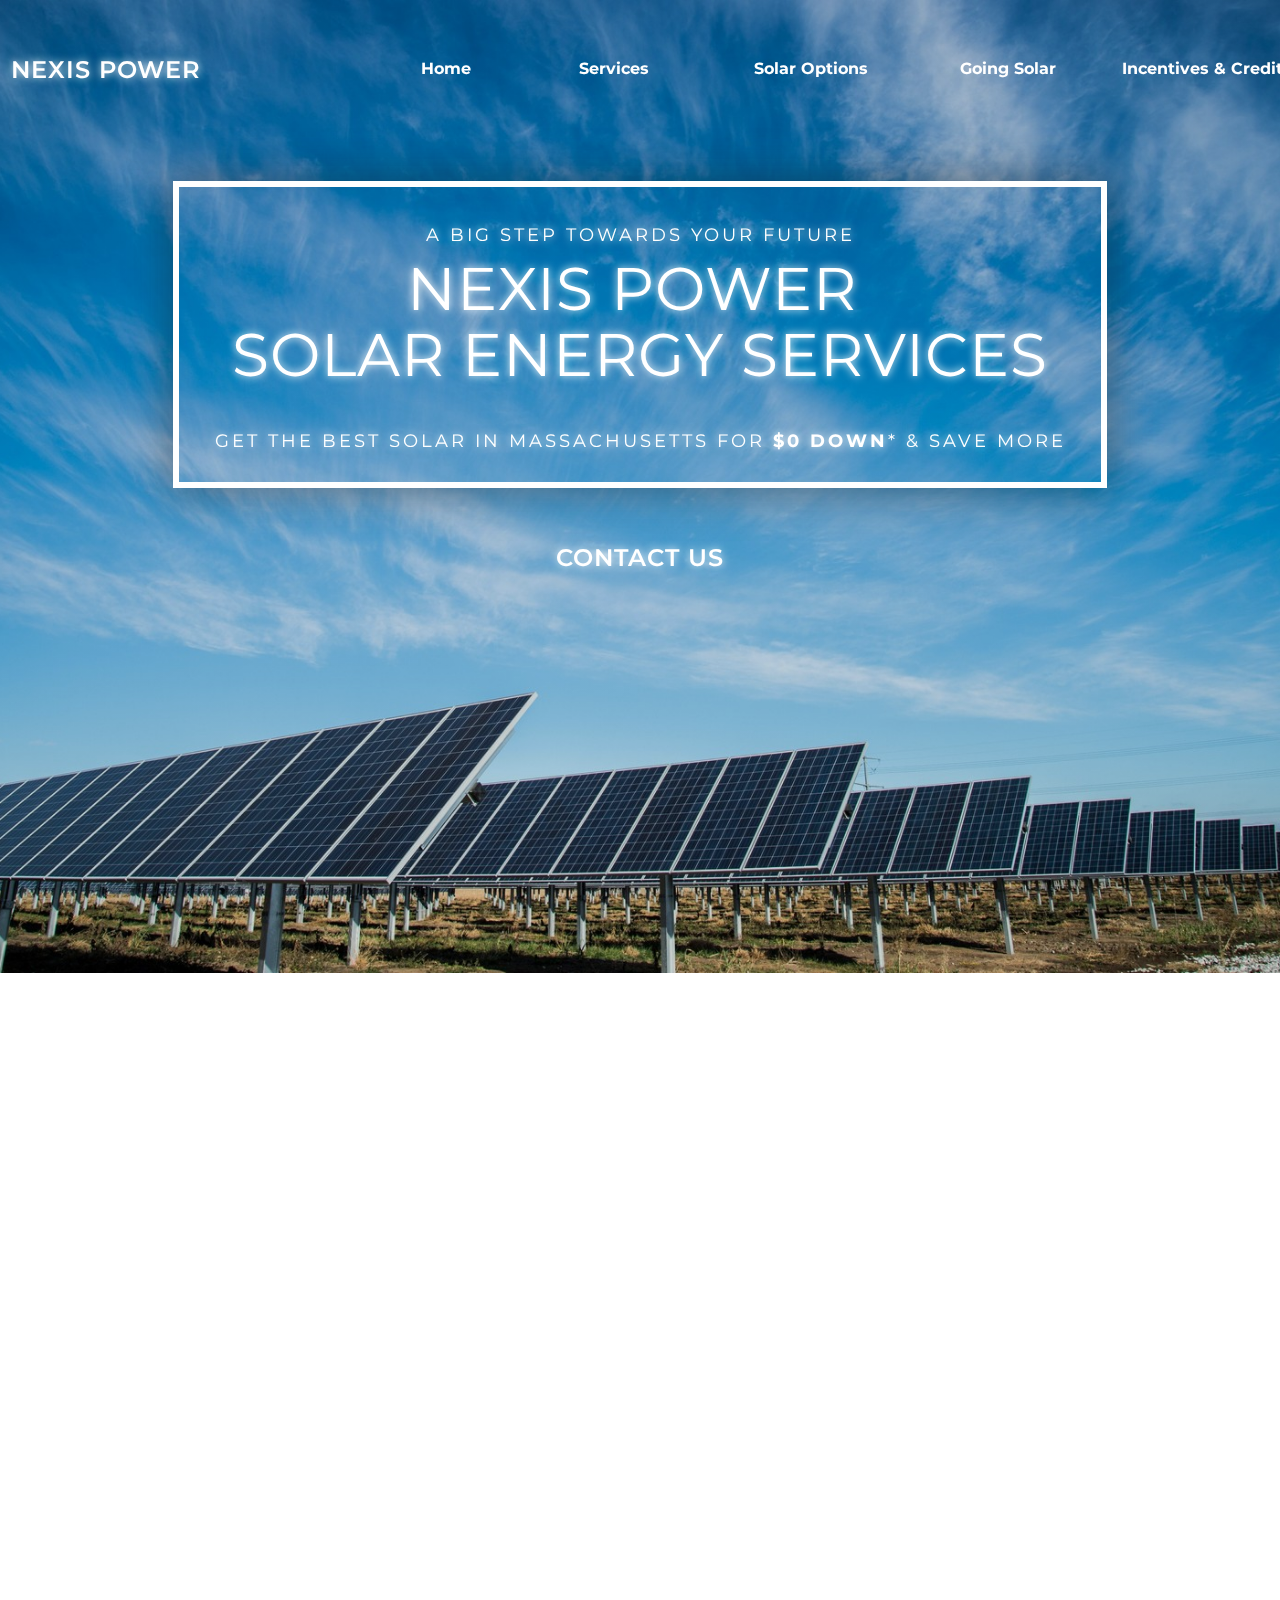
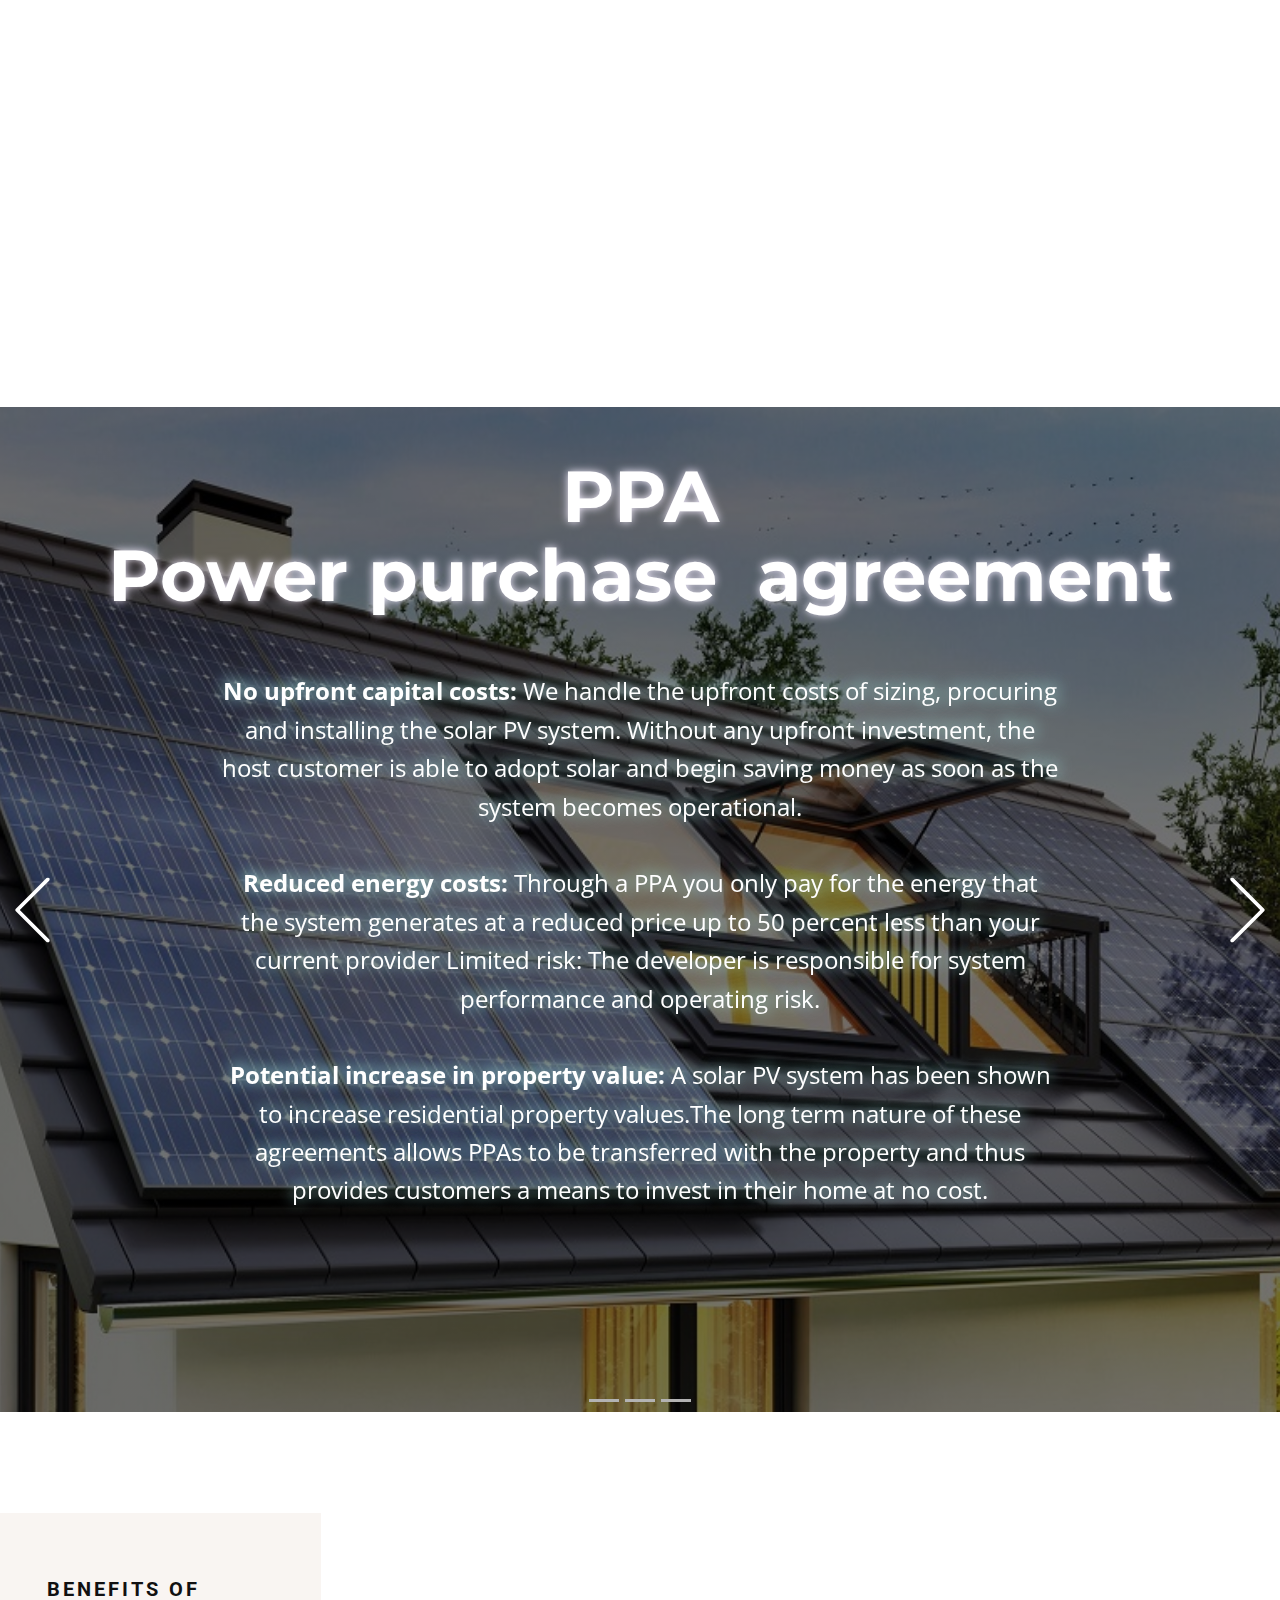
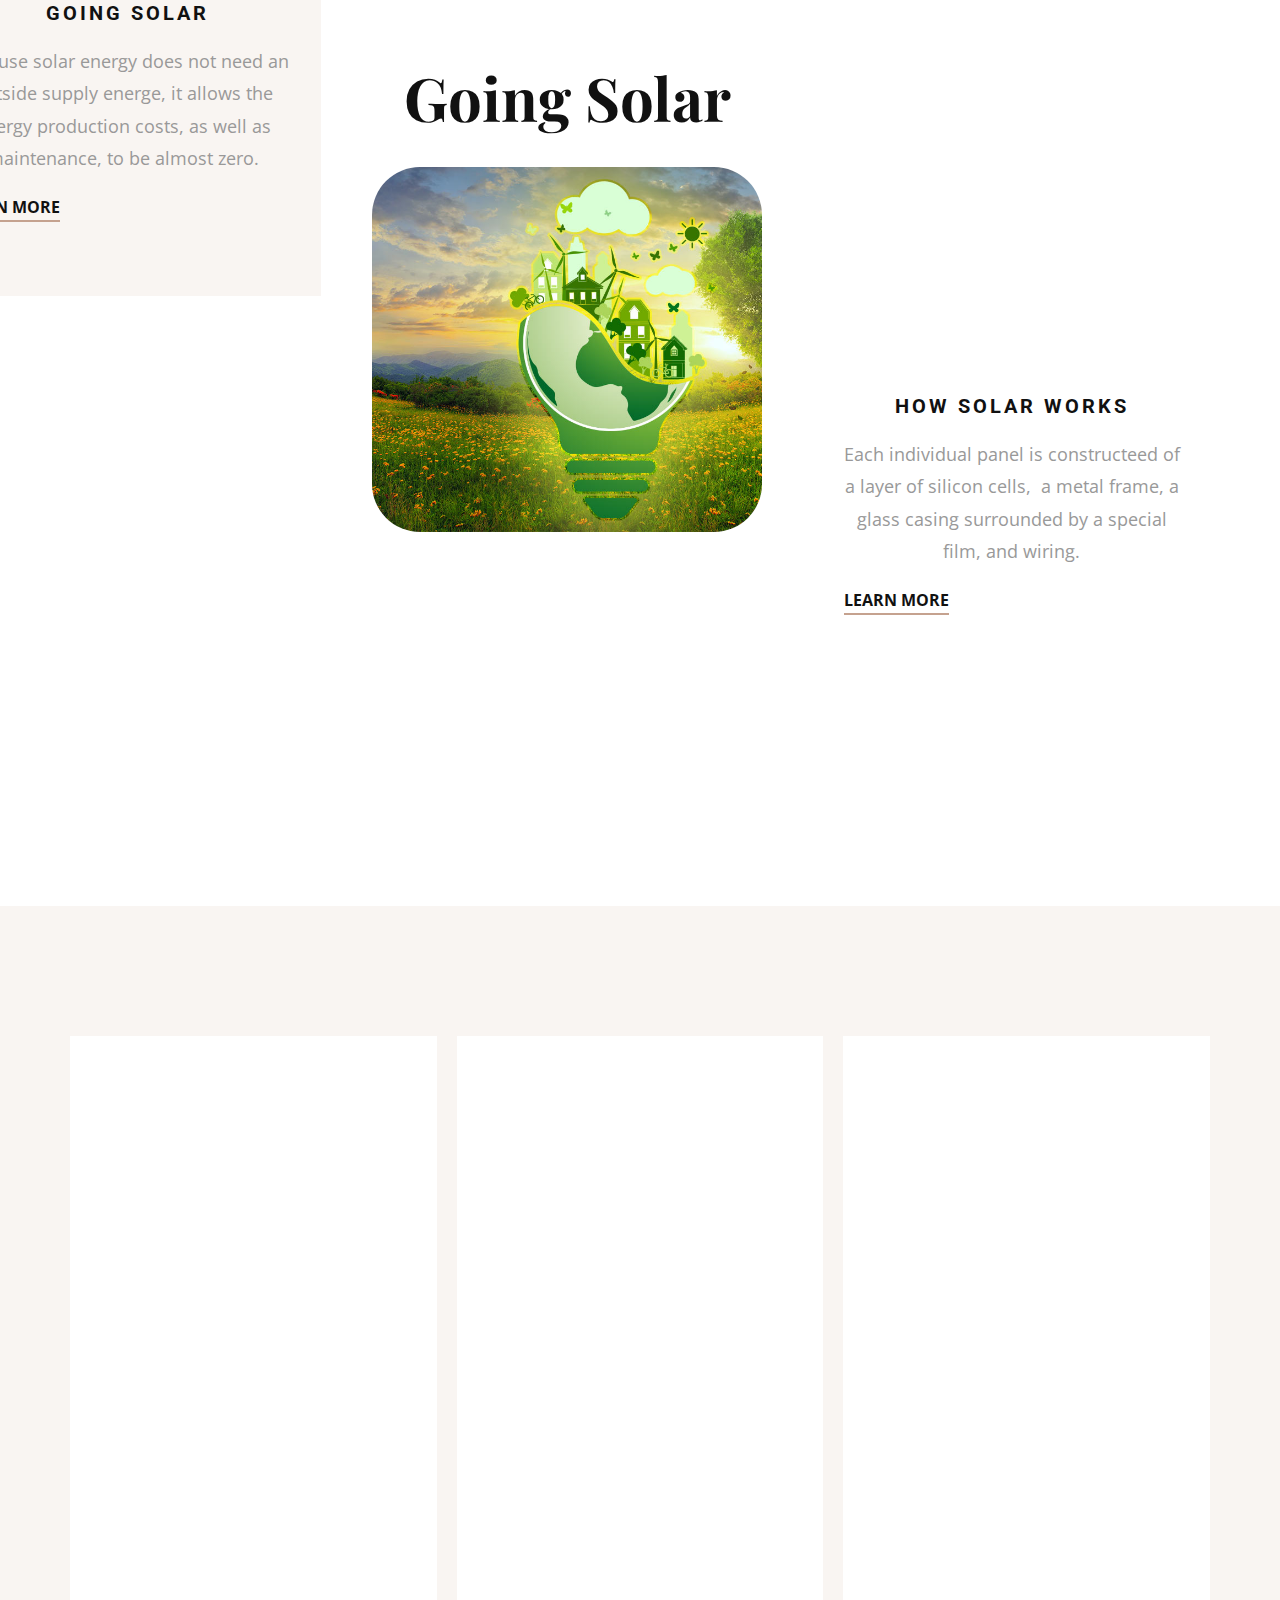
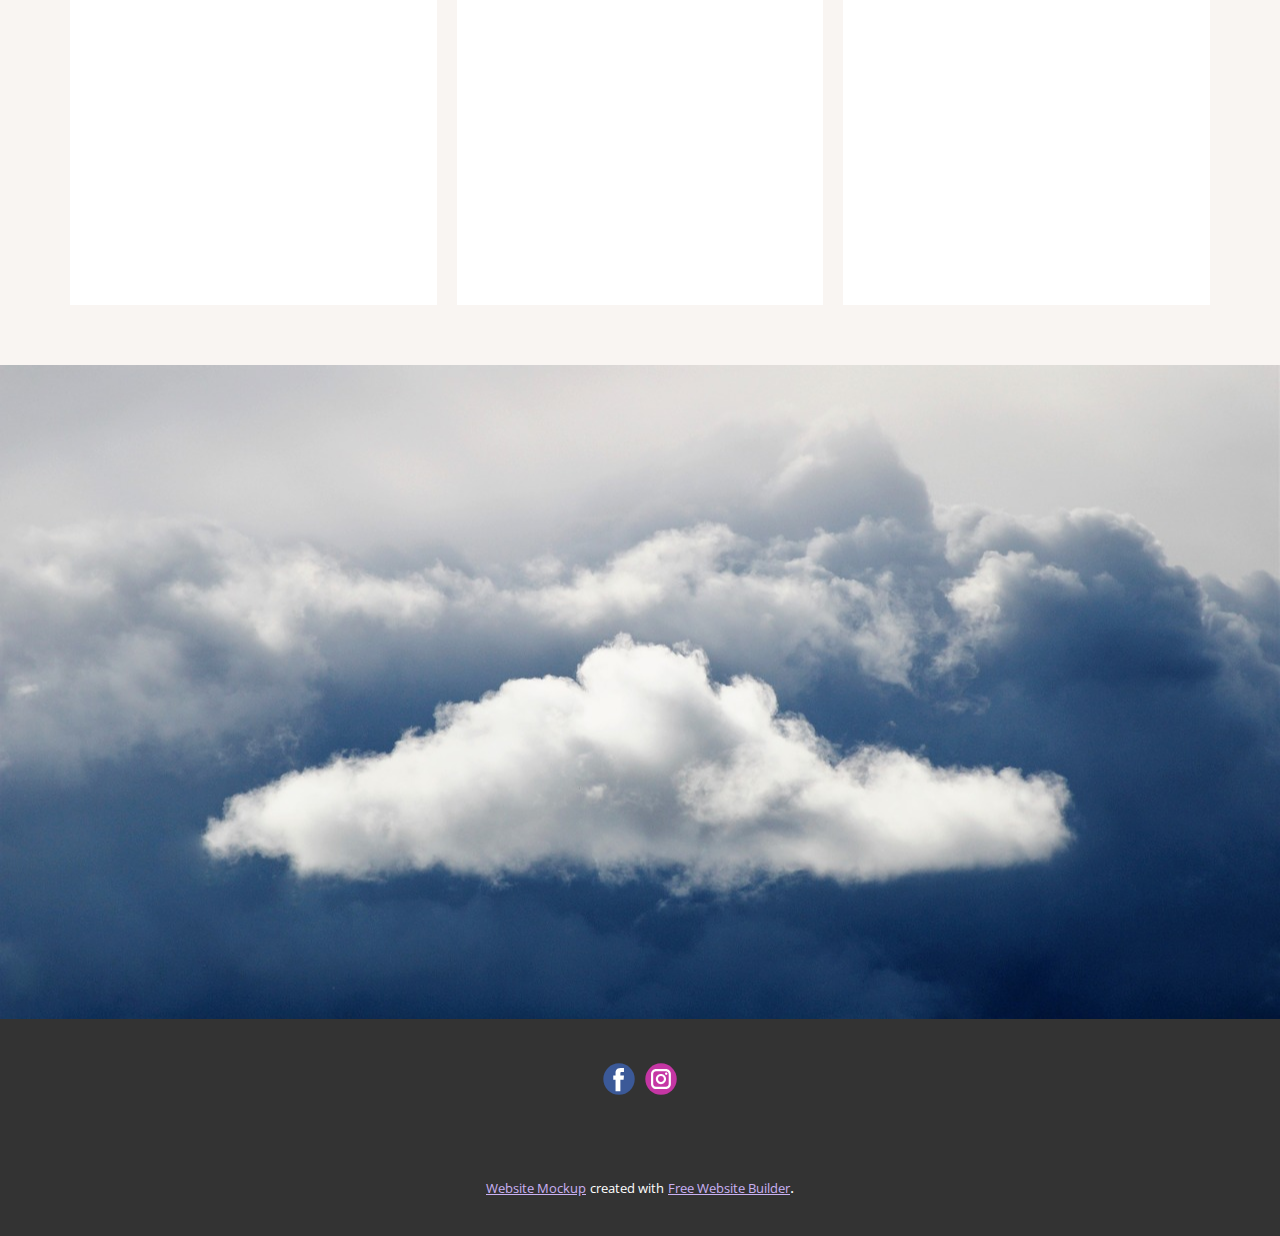
==== Home.html @ 0cfd1c42 "wen" ====
<!DOCTYPE html>
<html style="font-size: 16px;">
  <head>
    <meta name="viewport" content="width=device-width, initial-scale=1.0">
    <meta charset="utf-8">
    <meta name="keywords" content="Nature is pleased with simplicity, 1, 2, 3, 4, 5, 6, The mountainsare calling">
    <meta name="description" content="">
    <meta name="page_type" content="np-template-header-footer-from-plugin">
    <title>Home</title>
    <link rel="stylesheet" href="nicepage.css" media="screen">
<link rel="stylesheet" href="Home.css" media="screen">
    <script class="u-script" type="text/javascript" src="jquery.js" defer=""></script>
    <script class="u-script" type="text/javascript" src="nicepage.js" defer=""></script>
    <meta name="generator" content="Nicepage 4.3.3, nicepage.com">
    <link id="u-theme-google-font" rel="stylesheet" href="https://fonts.googleapis.com/css?family=Roboto:100,100i,300,300i,400,400i,500,500i,700,700i,900,900i|Open+Sans:300,300i,400,400i,600,600i,700,700i,800,800i">
    <link id="u-page-google-font" rel="stylesheet" href="https://fonts.googleapis.com/css?family=Montserrat:100,100i,200,200i,300,300i,400,400i,500,500i,600,600i,700,700i,800,800i,900,900i|Playfair+Display:400,400i,500,500i,600,600i,700,700i,800,800i,900,900i">
    
    
    
    
    
    
    
    <script type="application/ld+json">{
		"@context": "http://schema.org",
		"@type": "Organization",
		"name": "",
		"logo": "images/image.png",
		"sameAs": [
				"https://www.facebook.com/profile.php?id=100072316356829",
				"https://www.instagram.com/nexispower/"
		]
}</script>
    <meta name="theme-color" content="#8148e3">
    <meta property="og:title" content="Home">
    <meta property="og:type" content="website">
  </head>
  <body class="u-body u-overlap u-overlap-contrast"><header class="u-align-center-sm u-align-center-xs u-clearfix u-header" id="sec-ebdf"><div class="u-clearfix u-sheet u-sheet-1">
        <a href="Home.html" data-page-id="698400039" class="u-image u-logo u-image-1" data-image-width="835" data-image-height="867" data-animation-name="fadeIn" data-animation-duration="1000" data-animation-direction="Down" title="Home">
          <img src="images/image.png" class="u-logo-image u-logo-image-1">
        </a>
        <nav class="u-align-left u-menu u-menu-dropdown u-offcanvas u-menu-1">
          <div class="menu-collapse u-custom-font u-font-montserrat" style="font-size: 1rem; font-weight: 700;">
            <a class="u-button-style u-custom-text-active-color u-custom-text-color u-custom-text-hover-color u-nav-link" href="#">
              <svg class="u-svg-link" preserveAspectRatio="xMidYMin slice" viewBox="0 0 302 302" style=""><use xmlns:xlink="http://www.w3.org/1999/xlink" xlink:href="#svg-8a8f"></use></svg>
              <svg xmlns="http://www.w3.org/2000/svg" xmlns:xlink="http://www.w3.org/1999/xlink" version="1.1" id="svg-8a8f" x="0px" y="0px" viewBox="0 0 302 302" style="enable-background:new 0 0 302 302;" xml:space="preserve" class="u-svg-content"><g><rect y="36" width="302" height="30"></rect><rect y="236" width="302" height="30"></rect><rect y="136" width="302" height="30"></rect>
</g><g></g><g></g><g></g><g></g><g></g><g></g><g></g><g></g><g></g><g></g><g></g><g></g><g></g><g></g><g></g></svg>
            </a>
          </div>
          <div class="u-custom-menu u-nav-container">
            <ul class="u-custom-font u-font-montserrat u-nav u-unstyled u-nav-1"><li class="u-nav-item"><a class="u-button-style u-nav-link u-text-active-white u-text-hover-palette-4-light-1 u-text-white" href="Home.html" style="padding: 6px 20px;">Home</a>
</li></ul>
          </div>
          <div class="u-custom-menu u-nav-container-collapse">
            <div class="u-align-center u-black u-container-style u-inner-container-layout u-opacity u-opacity-95 u-sidenav">
              <div class="u-inner-container-layout u-sidenav-overflow">
                <div class="u-menu-close"></div>
                <ul class="u-align-center u-nav u-popupmenu-items u-unstyled u-nav-2"><li class="u-nav-item"><a class="u-button-style u-nav-link" href="Home.html" style="padding: 10px 20px;">Home</a>
</li></ul>
              </div>
            </div>
            <div class="u-black u-menu-overlay u-opacity u-opacity-70"></div>
          </div>
        </nav>
        <div class="u-list u-list-1">
          <div class="u-repeater u-repeater-1">
            <div class="u-container-style u-list-item u-repeater-item">
              <div class="u-container-layout u-similar-container u-valign-middle u-container-layout-1">
                <a href="Home.html#carousel_29cf" data-page-id="698400039" class="u-btn u-button-style u-custom-font u-custom-item u-font-montserrat u-none u-text-hover-palette-4-light-2 u-btn-1">Services</a>
              </div>
            </div>
            <div class="u-container-style u-list-item u-repeater-item">
              <div class="u-container-layout u-similar-container u-valign-middle u-container-layout-2">
                <a href="Home.html#carousel_e91b" data-page-id="698400039" class="u-btn u-button-style u-custom-font u-custom-item u-font-montserrat u-none u-text-hover-palette-4-light-2 u-btn-2">Solar Options</a>
              </div>
            </div>
            <div class="u-container-style u-list-item u-repeater-item">
              <div class="u-container-layout u-similar-container u-valign-middle u-container-layout-3">
                <a href="Home.html#carousel_7b20" data-page-id="698400039" class="u-btn u-button-style u-custom-font u-custom-item u-font-montserrat u-none u-text-hover-palette-4-light-2 u-btn-3">Going Solar</a>
              </div>
            </div>
            <div class="u-container-style u-list-item u-repeater-item">
              <div class="u-container-layout u-similar-container u-valign-middle u-container-layout-4">
                <a href="Home.html#carousel_dab4" data-page-id="698400039" class="u-btn u-button-style u-custom-font u-custom-item u-font-montserrat u-none u-text-hover-palette-4-light-2 u-btn-4">Incentives &amp; Credits</a>
              </div>
            </div>
            <div class="u-container-style u-list-item u-repeater-item">
              <div class="u-container-layout u-similar-container u-valign-middle u-container-layout-5">
                <a href="Home.html#carousel_3aae" data-page-id="698400039" class="u-btn u-button-style u-custom-font u-custom-item u-font-montserrat u-none u-text-hover-palette-4-light-2 u-btn-5">Contact us</a>
              </div>
            </div>
          </div>
        </div>
        <h1 class="u-custom-font u-font-montserrat u-text u-text-white u-title u-text-1" data-animation-name="fadeIn" data-animation-duration="1000" data-animation-direction="Down"><b></b>NEXIS POWER
        </h1>
      </div></header>
    <section class="u-clearfix u-image u-shading u-section-1" id="carousel_f28c" data-image-width="4928" data-image-height="3280">
      <div class="u-clearfix u-sheet u-sheet-1">
        <div class="u-align-center u-border-6 u-border-white u-container-style u-expanded-width-xs u-group u-group-1" data-animation-name="fadeIn" data-animation-duration="1000" data-animation-direction="">
          <div class="u-container-layout u-container-layout-1">
            <h6 class="u-custom-font u-font-montserrat u-text u-text-1"> A BIG STEP TOW​ARDS YOUR FUTURE</h6>
            <h1 class="u-custom-font u-font-montserrat u-text u-title u-text-2"><b></b>NEXIS POWER&nbsp;<br>SOLAR ENERGY SERVICES
            </h1>
            <h6 class="u-custom-font u-font-montserrat u-text u-text-3"> Get the Best Solar in Massachusetts for<span style="font-weight: 700;"> $0 Down</span>* &amp; Save More
            </h6>
          </div>
        </div>
        <h1 class="u-custom-font u-font-montserrat u-text u-text-white u-title u-text-4" data-animation-name="fadeIn" data-animation-duration="1000" data-animation-direction="Down">
          <a class="u-active-none u-border-none u-btn u-button-link u-button-style u-hover-none u-none u-text-body-alt-color u-text-hover-palette-4-light-2 u-btn-1" href="Home.html#carousel_3aae" data-page-id="698400039">CONTACT US</a>
        </h1>
      </div>
    </section>
    <section class="u-clearfix u-section-2" id="carousel_29cf">
      <div class="u-clearfix u-sheet u-sheet-1">
        <div class="u-list u-list-1">
          <div class="u-repeater u-repeater-1">
            <div class="u-align-center u-container-style u-list-item u-opacity u-opacity-60 u-repeater-item u-shape-rectangle" data-animation-name="fadeIn" data-animation-duration="2000" data-animation-direction="">
              <div class="u-container-layout u-similar-container u-container-layout-1"><span class="u-file-icon u-icon u-icon-1"><img src="images/861110.png" alt=""></span>
                <h3 class="u-custom-font u-font-playfair-display u-text u-text-1"> Solar panel&nbsp;<br>system design
                </h3>
                <p class="u-text u-text-grey-40 u-text-2"> At Nexis Power we use the most advanced technology to build you a highly optimal system design.</p>
              </div>
            </div>
          </div>
        </div>
        <div class="u-list u-list-2">
          <div class="u-repeater u-repeater-2">
            <div class="u-align-center u-container-style u-list-item u-opacity u-opacity-60 u-repeater-item u-shape-rectangle" data-animation-name="fadeIn" data-animation-duration="2000" data-animation-direction="">
              <div class="u-container-layout u-similar-container u-container-layout-2"><span class="u-file-icon u-icon u-icon-2"><img src="images/1077147.png" alt=""></span>
                <h3 class="u-custom-font u-font-playfair-display u-text u-text-3">Installation&nbsp;<br>process
                </h3>
                <p class="u-text u-text-grey-40 u-text-4"> We will take care of enginering, installing, and getting your system turn on.<br><i></i>
                </p>
              </div>
            </div>
          </div>
        </div>
        <div class="u-list u-list-3">
          <div class="u-repeater u-repeater-3">
            <div class="u-align-center u-container-style u-list-item u-opacity u-opacity-60 u-repeater-item u-shape-rectangle" data-animation-name="fadeIn" data-animation-duration="2000" data-animation-direction="">
              <div class="u-container-layout u-similar-container u-container-layout-3"><span class="u-file-icon u-icon u-icon-3"><img src="images/1055683.png" alt=""></span>
                <h3 class="u-custom-font u-font-playfair-display u-text u-text-5">System performance and monitoring</h3>
                <p class="u-text u-text-grey-40 u-text-6"> We monitor the system and ensure its proper functioning.<br><i></i>
                </p>
              </div>
            </div>
          </div>
        </div>
        <div class="u-list u-list-4">
          <div class="u-repeater u-repeater-4">
            <div class="u-align-center u-container-style u-list-item u-opacity u-opacity-60 u-repeater-item u-shape-rectangle" data-animation-name="fadeIn" data-animation-duration="2000" data-animation-direction="">
              <div class="u-container-layout u-similar-container u-container-layout-4"><span class="u-file-icon u-icon u-icon-4"><img src="images/1469975.png" alt=""></span>
                <h3 class="u-custom-font u-font-playfair-display u-text u-text-7">Consultation and<br>proposal
                </h3>
                <p class="u-text u-text-grey-40 u-text-8"> We advise and educate you on all the options we offer so that you can choose the best option for you and your home.<br><i></i><i></i><i></i>
                </p>
              </div>
            </div>
          </div>
        </div>
        <div class="u-list u-list-5">
          <div class="u-repeater u-repeater-5">
            <div class="u-align-center u-container-style u-list-item u-opacity u-opacity-60 u-repeater-item u-shape-rectangle" data-animation-name="fadeIn" data-animation-duration="2000" data-animation-direction="">
              <div class="u-container-layout u-similar-container u-container-layout-5"><span class="u-file-icon u-icon u-icon-5"><img src="images/3307001.png" alt=""></span>
                <h3 class="u-custom-font u-font-playfair-display u-text u-text-9">Lifetime<br>Warranty
                </h3>
                <p class="u-text u-text-grey-40 u-text-10"> We warranty your roof for 10 years and your panels for 25 years.<br><i></i><i></i><i></i><i></i>
                </p>
              </div>
            </div>
          </div>
        </div>
        <div class="u-list u-list-6">
          <div class="u-repeater u-repeater-6">
            <div class="u-align-center u-container-style u-list-item u-opacity u-opacity-60 u-repeater-item u-shape-rectangle" data-animation-name="fadeIn" data-animation-duration="2000" data-animation-direction="">
              <div class="u-container-layout u-similar-container u-container-layout-6"><span class="u-file-icon u-icon u-icon-6"><img src="images/1033949.png" alt=""></span>
                <h3 class="u-custom-font u-font-playfair-display u-text u-text-11">Customer&nbsp;<br>Care
                </h3>
                <p class="u-text u-text-grey-40 u-text-12"> We are available to you at&nbsp;<br>anytime during business hours.<br><i></i>
                </p>
              </div>
            </div>
          </div>
        </div>
      </div>
    </section>
    <section class="u-carousel u-slide u-block-a4b6-1" id="carousel_e91b" data-interval="6000" data-u-ride="carousel">
      <ol class="u-absolute-hcenter u-carousel-indicators u-block-a4b6-2">
        <li data-u-target="#carousel_e91b" data-u-slide-to="0" class="u-active u-grey-30"></li>
        <li data-u-target="#carousel_e91b" class="u-grey-30" data-u-slide-to="1"></li>
        <li data-u-target="#carousel_e91b" class="u-grey-30" data-u-slide-to="2"></li>
      </ol>
      <div class="u-carousel-inner" role="listbox">
        <div class="u-active u-align-center u-carousel-item u-clearfix u-image u-shading u-section-3-1" src="" data-image-width="1000" data-image-height="600">
          <div class="u-clearfix u-sheet u-sheet-1">
            <h1 class="u-custom-font u-font-montserrat u-text u-title u-text-1"> PPA<br>Power purchase&nbsp; agreement
            </h1>
            <p class="u-align-left u-large-text u-text u-text-variant u-text-2">
              <span style="font-weight: 700;">No upfront capital costs:</span> We handle the upfront costs of sizing, procuring and installing the solar PV system. Without any upfront investment, the host customer is able to adopt solar and begin saving money as soon as the system becomes operational.<br>
              <br>
              <span style="font-weight: 700;">Reduced energy costs:</span> Through a PPA you only pay for the energy that the system generates at a reduced price up to 50 percent less than your current provider Limited risk: The developer is responsible for system performance and operating risk.<br>
              <br>
              <span style="font-weight: 700;">Potential increase in property value: </span>A solar PV system has been shown to increase residential property values.The long term nature of these agreements allows PPAs to be transferred with the property and thus provides customers a means to invest in their home at no cost.
            </p>
          </div>
        </div>
        <div class="u-align-center u-carousel-item u-clearfix u-image u-shading u-section-3-2" src="" data-image-width="1280" data-image-height="853">
          <div class="u-clearfix u-sheet u-sheet-1">
            <h1 class="u-custom-font u-font-montserrat u-text u-text-default u-title u-text-1"> LOANS<br>Low interest loan
            </h1>
            <p class="u-large-text u-text u-text-variant u-text-2">
              <span style="font-size: 2.25rem;">With a solar loan, the homeowner owns the solar system fully by the end of the loan's term when fully paid off, we provide maintenance, monitoring, and repairs on your system with a solar loan as the financing option. </span>
            </p>
          </div>
        </div>
        <div class="u-align-center u-carousel-item u-clearfix u-image u-shading u-section-3-3" src="" data-image-width="1200" data-image-height="800">
          <div class="u-clearfix u-sheet u-sheet-1">
            <h1 class="u-custom-font u-font-montserrat u-text u-text-default u-title u-text-1"> DIRECT PURCHASE<br>Cash Option
            </h1>
            <p class="u-align-center u-large-text u-text u-text-variant u-text-2"> Direct purchasing involves buying the solar electric system outright, without the need for a loan or other financing mechanisms. This is typically the least expensive path to solar ownership, and provides the highest return on investment over time. At the same time, purchasing a solar electric system has the largest up-front cash investment. There are several programs and financial incentives available to help defray the up-front cost.</p>
          </div>
        </div>
      </div>
      <a class="u-absolute-vcenter u-carousel-control u-carousel-control-prev u-text-white u-block-a4b6-3" href="#carousel_e91b" role="button" data-u-slide="prev">
        <span aria-hidden="true">
          <svg viewBox="0 0 477.175 477.175"><path d="M145.188,238.575l215.5-215.5c5.3-5.3,5.3-13.8,0-19.1s-13.8-5.3-19.1,0l-225.1,225.1c-5.3,5.3-5.3,13.8,0,19.1l225.1,225
                    c2.6,2.6,6.1,4,9.5,4s6.9-1.3,9.5-4c5.3-5.3,5.3-13.8,0-19.1L145.188,238.575z"></path></svg>
        </span>
        <span class="sr-only">Previous</span>
      </a>
      <a class="u-absolute-vcenter u-carousel-control u-carousel-control-next u-text-white u-block-a4b6-4" href="#carousel_e91b" role="button" data-u-slide="next">
        <span aria-hidden="true">
          <svg viewBox="0 0 477.175 477.175"><path d="M360.731,229.075l-225.1-225.1c-5.3-5.3-13.8-5.3-19.1,0s-5.3,13.8,0,19.1l215.5,215.5l-215.5,215.5
                    c-5.3,5.3-5.3,13.8,0,19.1c2.6,2.6,6.1,4,9.5,4c3.4,0,6.9-1.3,9.5-4l225.1-225.1C365.931,242.875,365.931,234.275,360.731,229.075z"></path></svg>
        </span>
        <span class="sr-only">Next</span>
      </a>
    </section>
    <section class="u-clearfix u-section-4" id="carousel_7b20">
      <div class="u-clearfix u-sheet u-sheet-1">
        <div class="u-clearfix u-gutter-48 u-layout-wrap u-layout-wrap-1">
          <div class="u-gutter-0 u-layout">
            <div class="u-layout-row">
              <div class="u-size-20 u-size-60-md">
                <div class="u-layout-col">
                  <div class="u-align-center u-container-style u-layout-cell u-palette-2-light-3 u-right-cell u-size-30 u-layout-cell-1">
                    <div class="u-container-layout u-container-layout-1">
                      <h4 class="u-text u-text-1">benefits of<br>&nbsp;going solar
                      </h4>
                      <p class="u-text u-text-grey-40 u-text-2">Because solar energy does not need an outside supply energe, it allows the energy production costs, as well as maintenance, to be almost zero.</p>
                      <a href="files/BENEFITS.jpg" class="u-active-none u-border-2 u-border-palette-2-base u-btn u-btn-rectangle u-button-style u-file-link u-hover-none u-none u-text-active-palette-2-light-2 u-text-body-color u-text-hover-palette-2-light-2 u-btn-1" target="_blank">learn more</a>
                    </div>
                  </div>
                  <div class="u-align-left u-container-style u-image u-layout-cell u-radius-48 u-right-cell u-size-30 u-image-1" data-animation-name="fadeIn" data-animation-duration="2000" data-animation-direction="" data-image-width="612" data-image-height="350">
                    <div class="u-container-layout u-container-layout-2"></div>
                  </div>
                </div>
              </div>
              <div class="u-size-20 u-size-30-md">
                <div class="u-layout-col">
                  <div class="u-align-center u-container-style u-layout-cell u-size-60 u-layout-cell-3">
                    <div class="u-container-layout">
                      <h3 class="u-custom-font u-font-playfair-display u-text u-text-3">Going Solar</h3>
                      <img class="u-image u-image-round u-radius-48 u-image-2" src="images/energy-efficient-bulbs-will-save-up-to-80-on-electricity.jpg" data-image-width="1200" data-image-height="662">
                    </div>
                  </div>
                </div>
              </div>
              <div class="u-size-20 u-size-30-md">
                <div class="u-layout-col">
                  <div class="u-container-style u-layout-cell u-left-cell u-radius-48 u-size-30 u-layout-cell-4" data-animation-name="fadeIn" data-animation-duration="2000" data-animation-direction="">
                    <div class="u-container-layout u-valign-bottom u-container-layout-4">
                      <img class="u-image u-image-round u-radius-47 u-image-3" src="images/47bf24e5f576c694b5ab08dd0b5e07ca202f721515b05fe284ed5ae839e3652b6c1812608269718e4490f986f56ecf8396f485ce5b8a7afbf679f1_1280.jpg" data-image-width="1280" data-image-height="853">
                    </div>
                  </div>
                  <div class="u-align-center u-container-style u-layout-cell u-left-cell u-size-30 u-layout-cell-5">
                    <div class="u-container-layout u-container-layout-5">
                      <h4 class="u-text u-text-4">how solar works</h4>
                      <p class="u-text u-text-grey-40 u-text-5">Each individual panel is constructeed of a layer of silicon cells,&nbsp; a metal frame, a glass casing surrounded by a special film, and wiring.</p>
                      <a href="files/HOWSOLARWORKS.jpg" class="u-active-none u-border-2 u-border-palette-2-base u-btn u-btn-rectangle u-button-style u-file-link u-hover-none u-none u-text-active-palette-2-light-2 u-text-body-color u-text-hover-palette-2-light-2 u-btn-2" target="_blank">learn more</a>
                    </div>
                  </div>
                </div>
              </div>
            </div>
          </div>
        </div>
      </div>
    </section>
    <section class="u-clearfix u-palette-2-light-3 u-section-5" id="carousel_dab4">
      <div class="u-clearfix u-sheet u-sheet-1">
        <h3 class="u-align-center u-text u-text-default u-text-1" data-animation-name="fadeIn" data-animation-duration="1000" data-animation-direction=""> INCENTIVES &amp; CREDITS</h3>
        <div class="u-expanded-width u-list u-list-1">
          <div class="u-repeater u-repeater-1">
            <div class="u-container-style u-list-item u-repeater-item u-video-cover u-white">
              <div class="u-container-layout u-similar-container u-valign-top u-container-layout-1">
                <img alt="" class="u-expanded-width u-image u-image-default u-image-1" data-image-width="1280" data-image-height="709" src="images/8e728cbefd46682136ebfcb55ae6e67946afb5b3ab54146cc54f688f3657fb1965c3439f141f74711b36a73ae929752d99a06de12622b88a4f72f2_1280.jpg" data-animation-name="fadeIn" data-animation-duration="1000" data-animation-direction="">
                <h3 class="u-align-center u-text u-text-default u-text-2" data-animation-name="fadeIn" data-animation-duration="1000" data-animation-direction=""> 26% FEDERAL SOLAR TAX CREDIT</h3>
                <p class="u-align-justify u-text u-text-grey-40 u-text-3" data-animation-name="fadeIn" data-animation-duration="1000" data-animation-direction="">
                  <span class="u-text-black"> In 2021, the solar panel tax credit allows homeowners to claim 26% of their total solar installation costs from their federal tax liability if they install and have their solar PV system in service by the end of the year.<br>
                    <br>The extension gives homeowners two additional years to save big on solar, but under the new extension plans, the federal ITC will be eliminated entirely for residential solar energy systems in 2024.<br>
                    <br>For a $35,000 solar panel installation, that’s a tax credit savings of $9,100!<br>
                    <br>
                  </span>
                  <br>
                </p>
              </div>
            </div>
            <div class="u-container-style u-list-item u-repeater-item u-white u-list-item-2">
              <div class="u-container-layout u-similar-container u-valign-top u-container-layout-2">
                <img alt="" class="u-expanded-width u-image u-image-default u-image-2" data-image-width="1280" data-image-height="722" src="images/fb0b5ed797b63c3a5323021c1da05c0708b831563ceda743736a4389a697744c89426417bde935014c466d79d59df79e69d7b87f0452a167860981_1280.jpg" data-animation-name="fadeIn" data-animation-duration="1000" data-animation-direction="">
                <h3 class="u-align-center u-text u-text-default u-text-4" data-animation-name="fadeIn" data-animation-duration="1000" data-animation-direction=""> MASS. STATE SOLAR TAX CREDITS</h3>
                <p class="u-align-justify u-text u-text-grey-40 u-text-5" data-animation-name="fadeIn" data-animation-duration="1000" data-animation-direction="">
                  <span class="u-text-black"> In addition to saving on your federal taxes, you can reduce your MA state taxes after installing solar as well. The Massachusetts state tax credit can total 15% of your solar installation costs, up to a $1,000 value.<br>
                    <br>Plus, in Massachusetts solar installations are exempt from property and sales taxes! This means that while solar may increase the value of your home, it won’t increase the value of your property taxes and with the sales tax exemption, you automatically save the MA 6.25% sales tax upfront.<br>
                    <br>Take control of your home’s energy and start saving.
                  </span>
                  <br>
                  <br>
                </p>
              </div>
            </div>
            <div class="u-container-style u-list-item u-repeater-item u-video-cover u-white">
              <div class="u-container-layout u-similar-container u-valign-top u-container-layout-3">
                <img alt="" class="u-expanded-width u-image u-image-default u-image-3" data-image-width="1280" data-image-height="853" src="images/c2eb896b46ef0c5fba5282f7574a4937e2cfff3800088b9476b4fe36b7f26988617164fe3731c27d6ebbe022a26bb2cb8f374a55ca03b4ddc7d83a_1280.jpg" data-animation-name="fadeIn" data-animation-duration="1000" data-animation-direction="">
                <h3 class="u-align-center u-text u-text-default u-text-6" data-animation-name="fadeIn" data-animation-duration="1000" data-animation-direction=""> MA SMART SOLAR INCENTIVE</h3>
                <p class="u-align-justify u-text u-text-grey-40 u-text-7" data-animation-name="fadeIn" data-animation-duration="1000" data-animation-direction="">
                  <span class="u-text-black"> Have your utility pay you for your solar energy production for a change! Through the SMART incentive solar program, you could earn monthly incentive payments up to 10 years!<br>
                    <br>The level of incentive depends on when you install and enter into a specific SMART block, which is on a first come, first served basis. The earlier you sign up, the more money you’ll stand to make each month over the next ten years!<br>
                    <br>Increase your energy savings through net metering from the excess solar energy you don’t end up using that gets sent back to the grid.
                  </span>
                  <br>
                  <br>
                </p>
              </div>
            </div>
          </div>
        </div>
      </div>
    </section>
    <section class="u-clearfix u-image u-section-6" id="carousel_3aae" data-image-width="1280" data-image-height="853">
      <div class="u-clearfix u-sheet u-valign-middle u-sheet-1">
        <div class="u-clearfix u-expanded-width u-layout-wrap u-layout-wrap-1">
          <div class="u-layout">
            <div class="u-layout-row">
              <div class="u-container-style u-image u-layout-cell u-size-30 u-image-1" data-animation-name="slideIn" data-animation-duration="2000" data-animation-direction="Left" data-image-width="1600" data-image-height="1065">
                <div class="u-container-layout u-valign-top u-container-layout-1">
                  <div class="u-image u-image-circle u-preserve-proportions u-image-2" alt="" data-image-width="835" data-image-height="867"></div>
                  <h1 class="u-custom-font u-font-montserrat u-text u-text-white u-title u-text-1" data-animation-name="fadeIn" data-animation-duration="1000" data-animation-direction="Down"><b></b>NEXIS POWER
                  </h1>
                </div>
              </div>
              <div class="u-align-center u-container-style u-image u-layout-cell u-size-30 u-image-3" data-animation-name="slideIn" data-animation-duration="2000" data-animation-direction="Right" data-image-width="1280" data-image-height="853">
                <div class="u-container-layout u-container-layout-2">
                  <h2 class="u-text u-text-default u-text-white u-text-2">Contact Us</h2>
                  <div class="u-expanded-width u-form u-form-1">
                    <form action="scripts/form-carousel_3aae.php" method="POST" class="u-clearfix u-form-spacing-10 u-form-vertical u-inner-form" style="padding: 10px" source="customphp" name="form">
                      <div class="u-form-group u-form-name u-label-none">
                        <label for="name-3b9a" class="u-label">Name</label>
                        <input type="text" placeholder="Enter your Name" id="name-3b9a" name="name" class="u-border-1 u-border-grey-30 u-input u-input-rectangle u-white" required="">
                      </div>
                      <div class="u-form-email u-form-group u-label-none">
                        <label for="email-3b9a" class="u-label">Email</label>
                        <input type="email" placeholder="Enter a valid email address" id="email-3b9a" name="email" class="u-border-1 u-border-grey-30 u-input u-input-rectangle u-white" required="">
                      </div>
                      <div class="u-form-group u-form-message u-label-none">
                        <label for="message-3b9a" class="u-label">Message</label>
                        <textarea placeholder="Enter your message" rows="4" cols="50" id="message-3b9a" name="message" class="u-border-1 u-border-grey-30 u-input u-input-rectangle u-white" required=""></textarea>
                      </div>
                      <div class="u-align-left u-form-group u-form-submit">
                        <a href="#" class="u-btn u-btn-submit u-button-style">Submit</a>
                        <input type="submit" value="submit" class="u-form-control-hidden">
                      </div>
                      <div class="u-form-send-message u-form-send-success"> Thank you! Your message has been sent. </div>
                      <div class="u-form-send-error u-form-send-message"> Unable to send your message. Please fix errors then try again. </div>
                      <input type="hidden" value="" name="recaptchaResponse">
                    </form>
                  </div>
                </div>
              </div>
            </div>
          </div>
        </div>
      </div>
    </section>
    
    
    <footer class="u-clearfix u-footer u-grey-80" id="sec-bf0e"><div class="u-clearfix u-sheet u-sheet-1">
        <div class="u-align-left u-social-icons u-spacing-10 u-social-icons-1">
          <a class="u-social-url" title="facebook" target="_blank" href="https://www.facebook.com/profile.php?id=100072316356829"><span class="u-icon u-social-facebook u-social-icon u-icon-1"><svg class="u-svg-link" preserveAspectRatio="xMidYMin slice" viewBox="0 0 112 112" style=""><use xmlns:xlink="http://www.w3.org/1999/xlink" xlink:href="#svg-56b3"></use></svg><svg class="u-svg-content" viewBox="0 0 112 112" x="0" y="0" id="svg-56b3"><circle fill="currentColor" cx="56.1" cy="56.1" r="55"></circle><path fill="#FFFFFF" d="M73.5,31.6h-9.1c-1.4,0-3.6,0.8-3.6,3.9v8.5h12.6L72,58.3H60.8v40.8H43.9V58.3h-8V43.9h8v-9.2
            c0-6.7,3.1-17,17-17h12.5v13.9H73.5z"></path></svg></span>
          </a>
          <a class="u-social-url" title="instagram" target="_blank" href="https://www.instagram.com/nexispower/"><span class="u-icon u-social-icon u-social-instagram u-icon-2"><svg class="u-svg-link" preserveAspectRatio="xMidYMin slice" viewBox="0 0 112 112" style=""><use xmlns:xlink="http://www.w3.org/1999/xlink" xlink:href="#svg-78fb"></use></svg><svg class="u-svg-content" viewBox="0 0 112 112" x="0" y="0" id="svg-78fb"><circle fill="currentColor" cx="56.1" cy="56.1" r="55"></circle><path fill="#FFFFFF" d="M55.9,38.2c-9.9,0-17.9,8-17.9,17.9C38,66,46,74,55.9,74c9.9,0,17.9-8,17.9-17.9C73.8,46.2,65.8,38.2,55.9,38.2
            z M55.9,66.4c-5.7,0-10.3-4.6-10.3-10.3c-0.1-5.7,4.6-10.3,10.3-10.3c5.7,0,10.3,4.6,10.3,10.3C66.2,61.8,61.6,66.4,55.9,66.4z"></path><path fill="#FFFFFF" d="M74.3,33.5c-2.3,0-4.2,1.9-4.2,4.2s1.9,4.2,4.2,4.2s4.2-1.9,4.2-4.2S76.6,33.5,74.3,33.5z"></path><path fill="#FFFFFF" d="M73.1,21.3H38.6c-9.7,0-17.5,7.9-17.5,17.5v34.5c0,9.7,7.9,17.6,17.5,17.6h34.5c9.7,0,17.5-7.9,17.5-17.5V38.8
            C90.6,29.1,82.7,21.3,73.1,21.3z M83,73.3c0,5.5-4.5,9.9-9.9,9.9H38.6c-5.5,0-9.9-4.5-9.9-9.9V38.8c0-5.5,4.5-9.9,9.9-9.9h34.5
            c5.5,0,9.9,4.5,9.9,9.9V73.3z"></path></svg></span>
          </a>
        </div>
      </div></footer>
    <section class="u-backlink u-clearfix u-grey-80">
      <a class="u-link" href="https://nicepage.com/website-mockup" target="_blank">
        <span>Website Mockup</span>
      </a>
      <p class="u-text">
        <span>created with</span>
      </p>
      <a class="u-link" href="https://nicepage.studio" target="_blank">
        <span>Free Website Builder</span>
      </a>. 
    </section>
  </body>
</html>
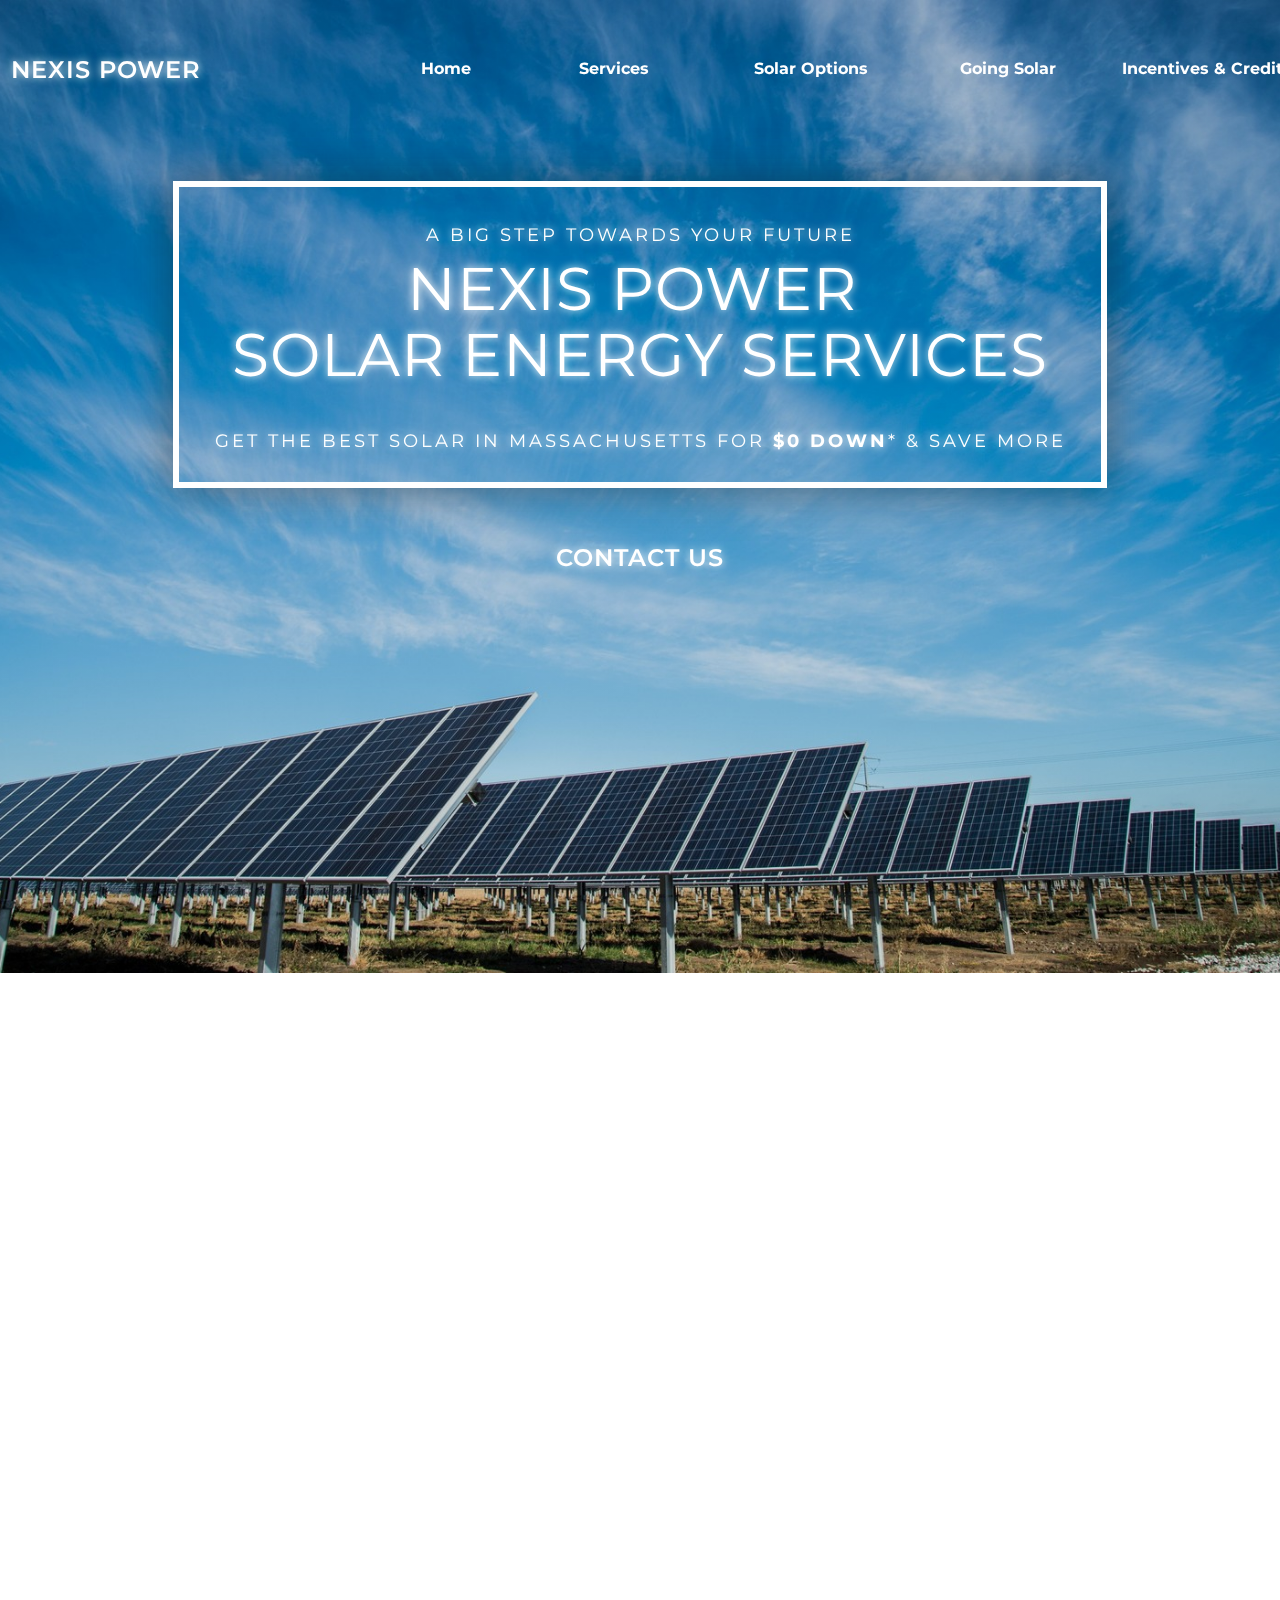
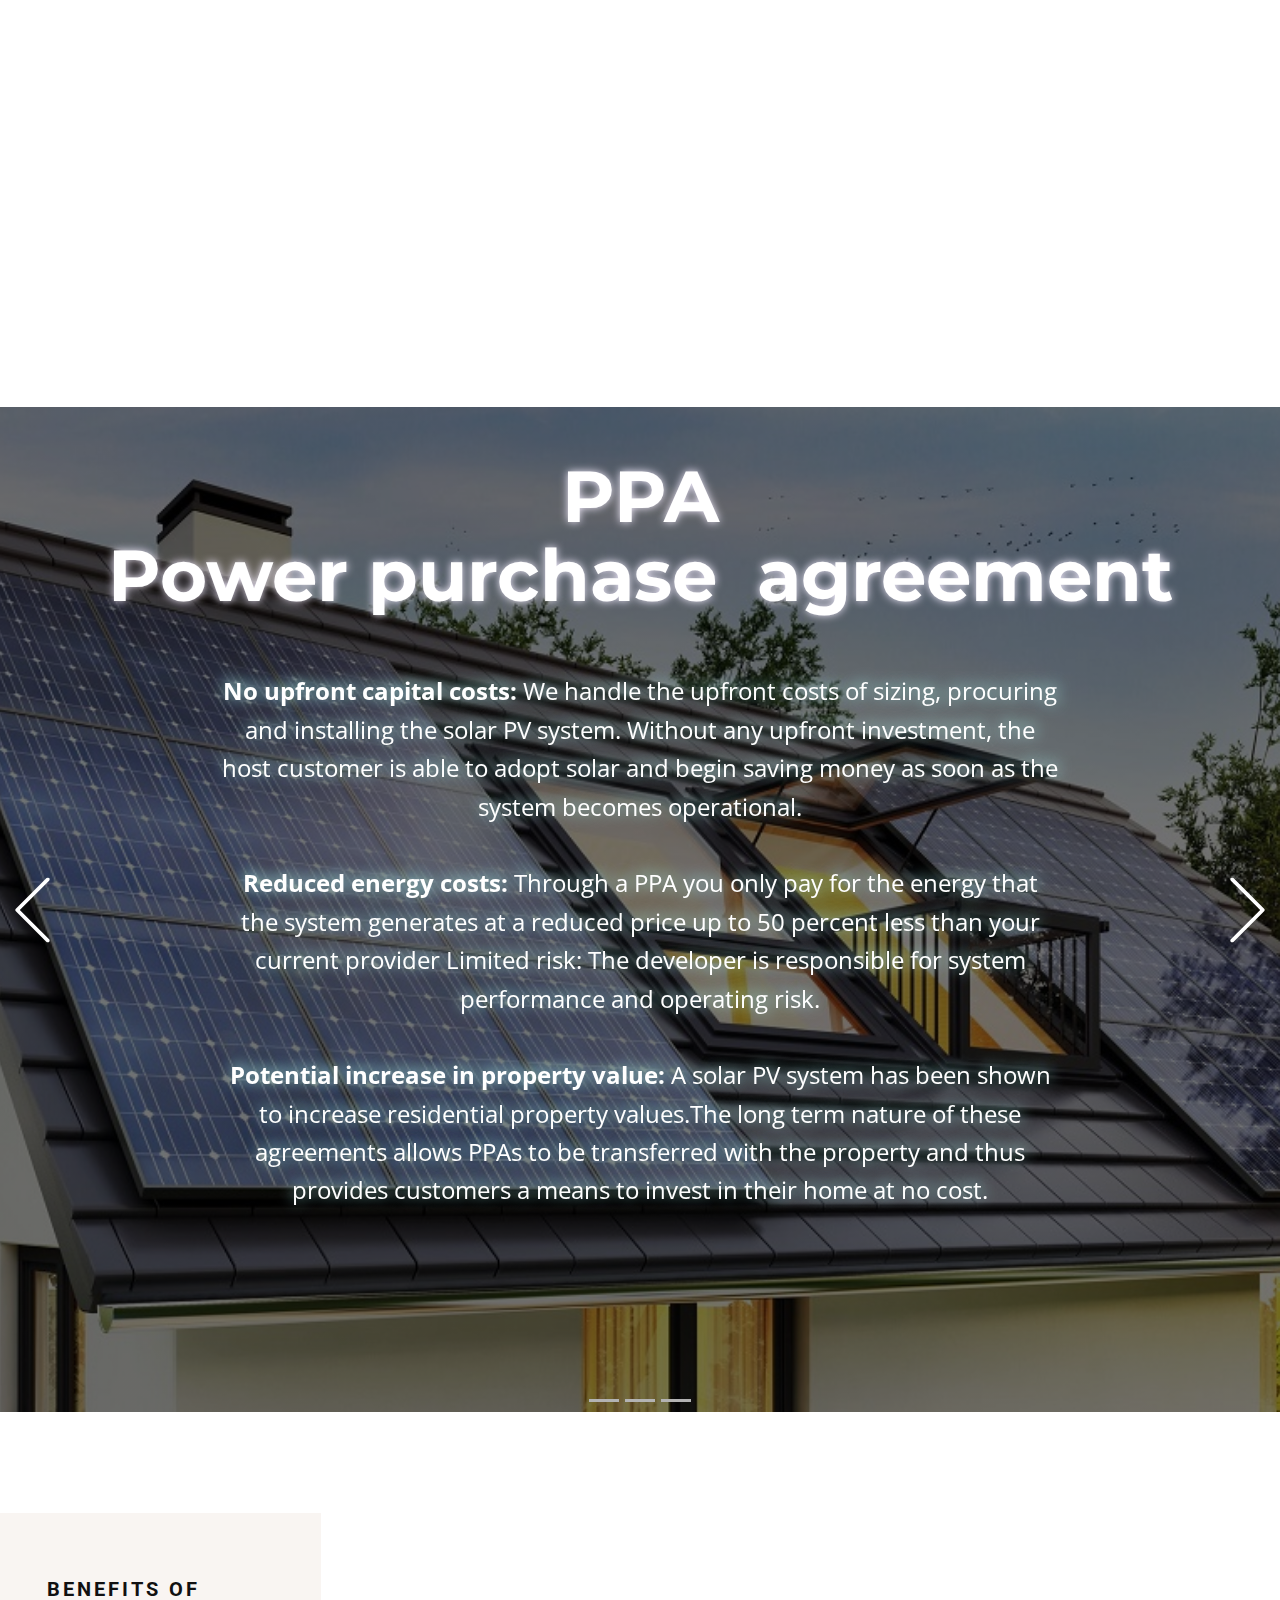
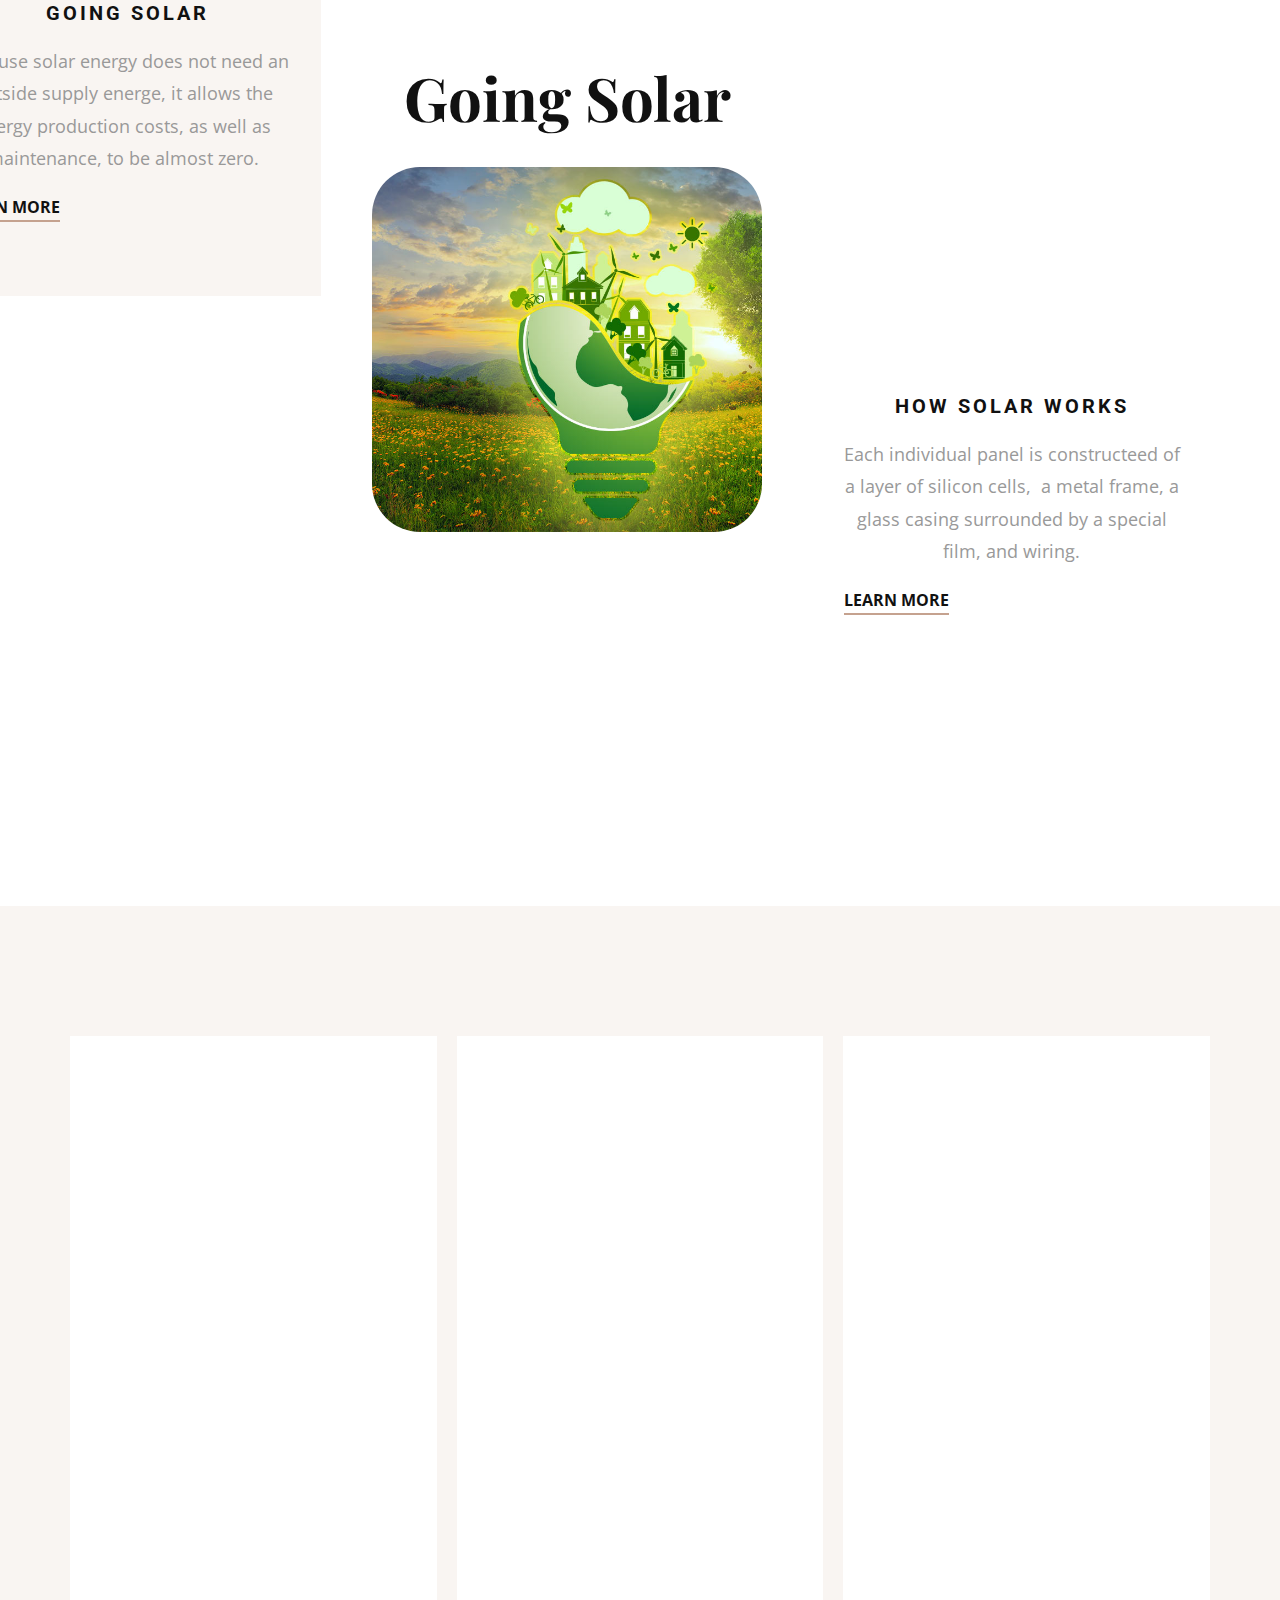
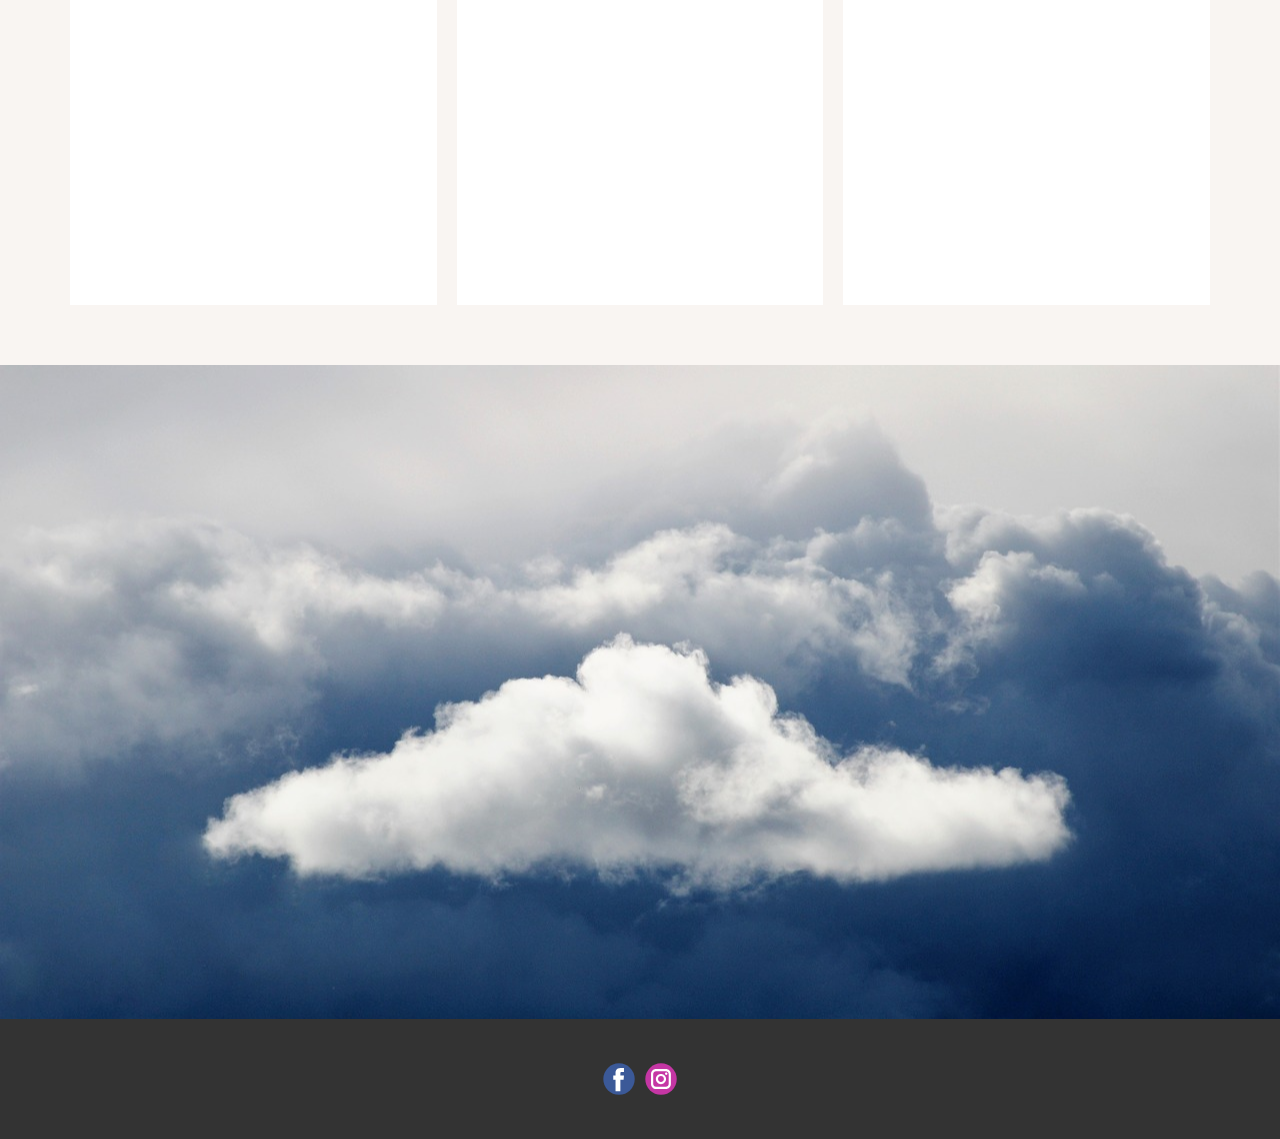
==== commit 2d7b8f55: "Update Home.html" ====
--- a/Home.html
+++ b/Home.html
@@ -397,16 +397,5 @@
           </a>
         </div>
       </div></footer>
-    <section class="u-backlink u-clearfix u-grey-80">
-      <a class="u-link" href="https://nicepage.com/website-mockup" target="_blank">
-        <span>Website Mockup</span>
-      </a>
-      <p class="u-text">
-        <span>created with</span>
-      </p>
-      <a class="u-link" href="https://nicepage.studio" target="_blank">
-        <span>Free Website Builder</span>
-      </a>. 
-    </section>
-  </body>
-</html>+   
+</html>
